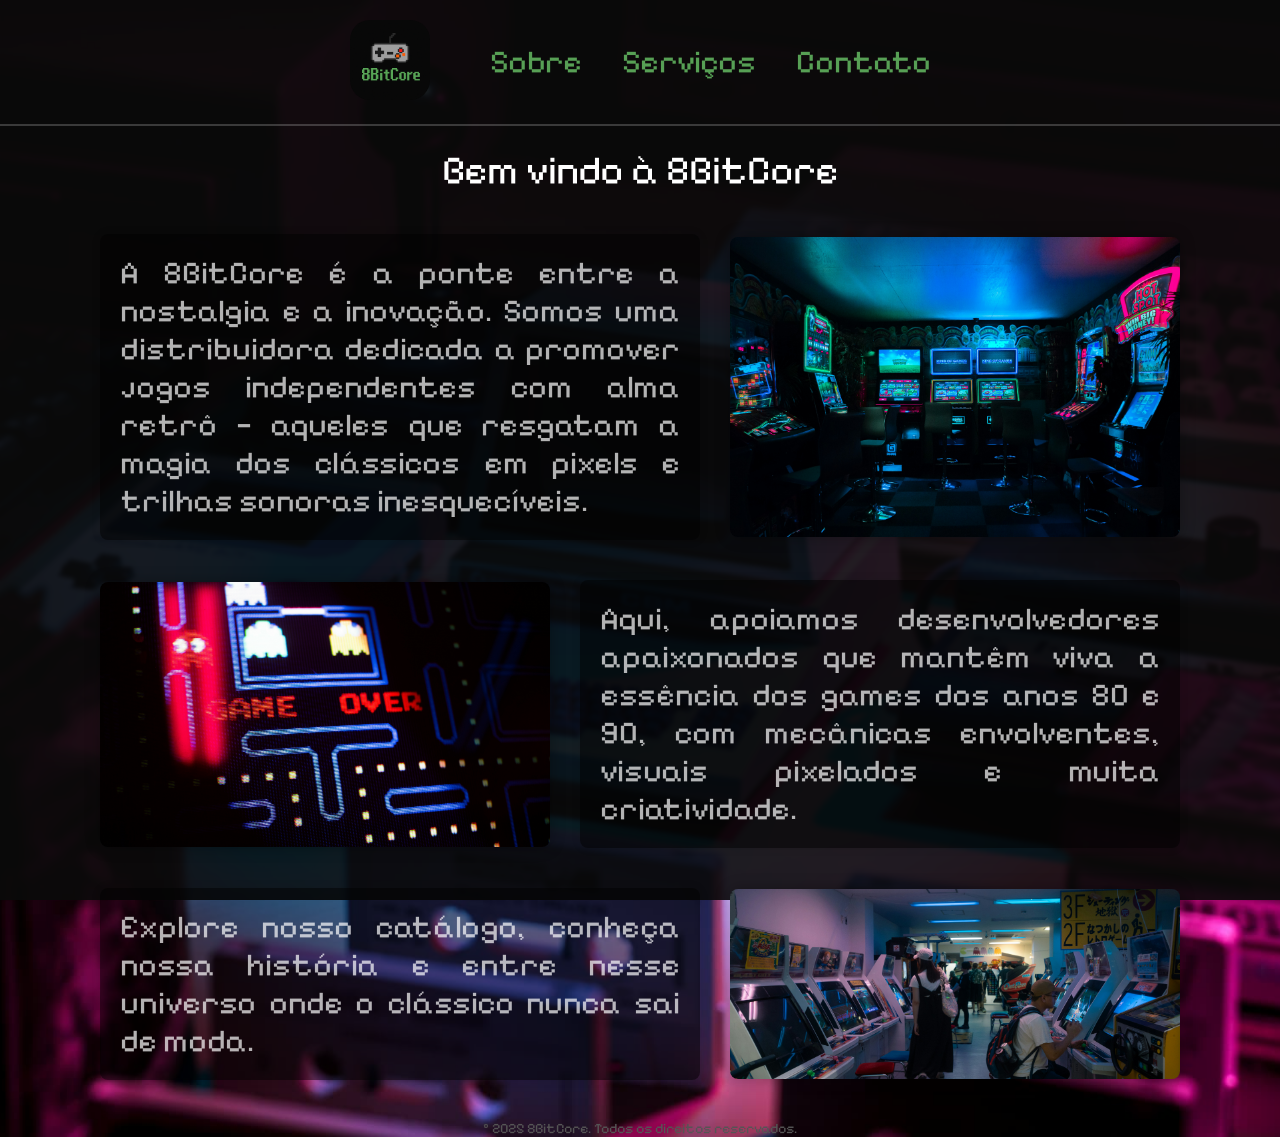
==== frontend/index.html @ 259c75ef "Upando arquivos" ====
<!DOCTYPE html>
<html lang="pt-BR">

<head>
  <meta charset="UTF-8" />
  <meta name="viewport" content="width=device-width, initial-scale=1.0" />
  <title>8BitCore - Home</title>
  <link rel="stylesheet" href="css/style.css" />
  <link rel="preconnect" href="https://fonts.googleapis.com">
  <link rel="preconnect" href="https://fonts.gstatic.com" crossorigin>
  <link href="https://fonts.googleapis.com/css2?family=Pixelify+Sans:wght@400..700&display=swap" rel="stylesheet">
  <link rel="stylesheet" href="https://cdnjs.cloudflare.com/ajax/libs/animate.css/4.1.1/animate.min.css" />
</head>

<body>

  <div class="background-overlay"></div>

  <header>
    <div class="container">
      <a href="./index.html">
        <img class="logo" src="./imagens/logo.png" alt="logo">
      </a>
      <nav class="nav-links">
        <a href="./sobre.html">Sobre</a>
        <a href="./servicos.html">Serviços</a>
        <a href="./contato.html">Contato</a>
      </nav>
    </div>
  </header>

  <main>
    <h2 class="animate__animated animate__fadeIn">Bem vindo à 8BitCore</h2>
    <div class="container2">
      <p class="box2 animate__animated animate__fadeIn animate__delay-1s">
        A <strong>8BitCore</strong> é a ponte entre a nostalgia e a inovação. Somos uma distribuidora dedicada a promover jogos independentes com alma retrô — aqueles que resgatam a magia dos clássicos em pixels e trilhas sonoras inesquecíveis.
      </p>
      <img id="foto1" class="animate__animated animate__fadeIn animate__delay-1s" src="./imagens/carl-raw-m3hn2Kn5Bns-unsplash.jpg" alt="Imagem retro gaming">
    </div>

    <div class="container2 reverse">
      <p class="box2 animate__animated animate__fadeIn animate__delay-2s">
        Aqui, apoiamos desenvolvedores apaixonados que mantêm viva a essência dos games dos anos 80 e 90, com mecânicas envolventes, visuais pixelados e muita criatividade.
      </p>
      <img id="foto2" class="animate__animated animate__fadeIn animate__delay-2s" src="./imagens/sei-bS46IAXWAO4-unsplash.jpg" alt="Imagem pixel art">
    </div>

    <div class="container2">
      <p class="box2 animate__animated animate__fadeIn animate__delay-3s">
        Explore nosso catálogo, conheça nossa história e entre nesse universo onde o clássico nunca sai de moda.
      </p>
      <img id="foto3" class="animate__animated animate__fadeIn animate__delay-3s" src="./imagens/gaku-suyama-TobedMw621U-unsplash.jpg" alt="Imagem retro consoles">
    </div>
  </main>

  <footer>
    <p>&copy; 2025 8BitCore. Todos os direitos reservados.</p>
  </footer>

</body>

</html>
---- frontend/css/style.css ----
* {
  margin: 0;
  padding: 0;
  box-sizing: border-box;
  font-family: "Pixelify Sans", sans-serif;
  font-optical-sizing: auto;
  font-weight: 400;
  font-style: normal;
}

header {
  display: flex;
  justify-content: center;
  padding: 20px 0;
  border-bottom: 2px solid rgba(255, 255, 255, 0.2);
}

.container {
  display: flex;
  align-items: center;
  gap: 60px;
}

.container2 {
  display: flex;
  align-items: center;
  justify-content: center;
  margin: 40px auto;
  max-width: 1200px;
  gap: 30px;
  padding: 0 20px;
}

.container2.reverse {
  flex-direction: row-reverse;
}

.logo {
  width: 80px;
  border-radius: 25%;
}

.nav-links {
  display: flex;
  gap: 40px;
}

.nav-links a {
  font-size: 32px;
  color: #57a055;
  text-decoration: none;
}

.nav-links a:hover {
  text-decoration: underline;
}

@media (max-width: 768px) {
  .container {
    flex-direction: column;
    gap: 20px;
  }

  .nav-links {
    flex-direction: column;
    align-items: center;
    gap: 15px;
  }

  .nav-links a {
    font-size: 24px;
  }

  .logo {
    width: 100px;
  }
}

main h2 {
  text-align: center;
  margin: 20px;
  color: white;
  font-size: 40px;
}

form label {
  font-weight: bold;
  display: block;
  margin-top: 15px;
  color: white;
}

form input,
form textarea {
  width: 100%;
  padding: 10px;
  margin-top: 5px;
  border: 1px solid #ccc;
  border-radius: 4px;
  resize: vertical;
}

form button {
  margin-top: 20px;
  background-color: #57a055;
  color: white;
  padding: 10px 20px;
  border: none;
  border-radius: 4px;
  cursor: pointer;
}

form button:hover {
  background-color: #396837;
}

footer {
  text-align: center;
  margin-top: 40px;
  font-size: 0.9em;
  color: #555;
}

body {
  position: relative;
  min-height: 100vh;
  background-image: url(/frontend/imagens/background.jpg);
  background-size: cover;
  background-position: center;
  background-repeat: no-repeat;
  overflow-x: hidden;
}

.background-overlay {
  position: fixed;
  top: 0;
  left: 0;
  width: 100%;
  height: 100%;
  background-color: rgba(10, 10, 10, 0.9);
  backdrop-filter: blur(2px);
  z-index: -1;
}

.box {
  background-color: rgba(0, 0, 0, 0.5);
  color: #ffffffb2;
  padding: 20px;
  border-radius: 8px;
  max-width: 600px;
  margin: 40px auto;
  box-shadow: 0 0 10px rgba(0, 0, 0, 0.1);
  text-align: justify;
}

.box_alt {
  background-color: rgba(0, 0, 0, 0.5);
  color: #ffffffb2;
  padding: 20px;
  border-radius: 8px;
  max-width: 780px;
  margin: 40px auto;
  box-shadow: 0 0 10px rgba(0, 0, 0, 0.1);
  text-align: justify;
}

.box2 {
  background-color: rgba(0, 0, 0, 0.5);
  color: #ffffffb2;
  padding: 20px;
  border-radius: 8px;
  max-width: 600px;
  box-shadow: 0 0 10px rgba(0, 0, 0, 0.1);
  text-align: justify;
  flex: 1;
}

main {
  font-size: 32px;
}

#foto1 {
  width: 450px;
  border-radius: 8px;
  box-shadow: 0 0 15px rgba(0, 0, 0, 0.3);
}

#foto1 {
  width: 450px;
  border-radius: 8px;
  box-shadow: 0 0 15px rgba(0, 0, 0, 0.3);
  object-fit: cover;
  height: 300px;
}

#foto2 {
  width: 450px;
  border-radius: 8px;
  box-shadow: 0 0 15px rgba(0, 0, 0, 0.3);
  object-fit: cover;
  height: 265px;
}

#foto3 {
  width: 450px;
  border-radius: 8px;
  box-shadow: 0 0 15px rgba(0, 0, 0, 0.3);
  object-fit: cover;
  height: 190px;
}

#foto4 {
  width: 700px;
  border-radius: 8px;
  box-shadow: 0 0 15px rgba(0, 0, 0, 0.3);
  object-fit: cover;
}

#foto5 {
  width: 500px;
  border-radius: 8px;
  box-shadow: 0 0 15px rgba(0, 0, 0, 0.3);
  object-fit: cover;
}

#foto6 {
  width: 300px;
  border-radius: 8px;
  box-shadow: 0 0 15px rgba(0, 0, 0, 0.3);
  object-fit: cover;
}

#foto7 {
  width: 300px;
  border-radius: 8px;
  box-shadow: 0 0 15px rgba(0, 0, 0, 0.3);
  object-fit: cover;
}

#foto8 {
  width: 600px;
  border-radius: 8px;
  box-shadow: 0 0 15px rgba(0, 0, 0, 0.3);
  object-fit: cover;
}

/* Responsividade para todas as imagens e containers */
@media (max-width: 992px) {
  .container2,
  .container2.reverse {
    flex-direction: column;
  }

  #foto1,
  #foto2,
  #foto3,
  #foto4,
  #foto5,
  #foto6,
  #foto7,
  #foto8 {
    width: 100%;
    max-width: 450px;
    margin: 20px 0;
  }
}
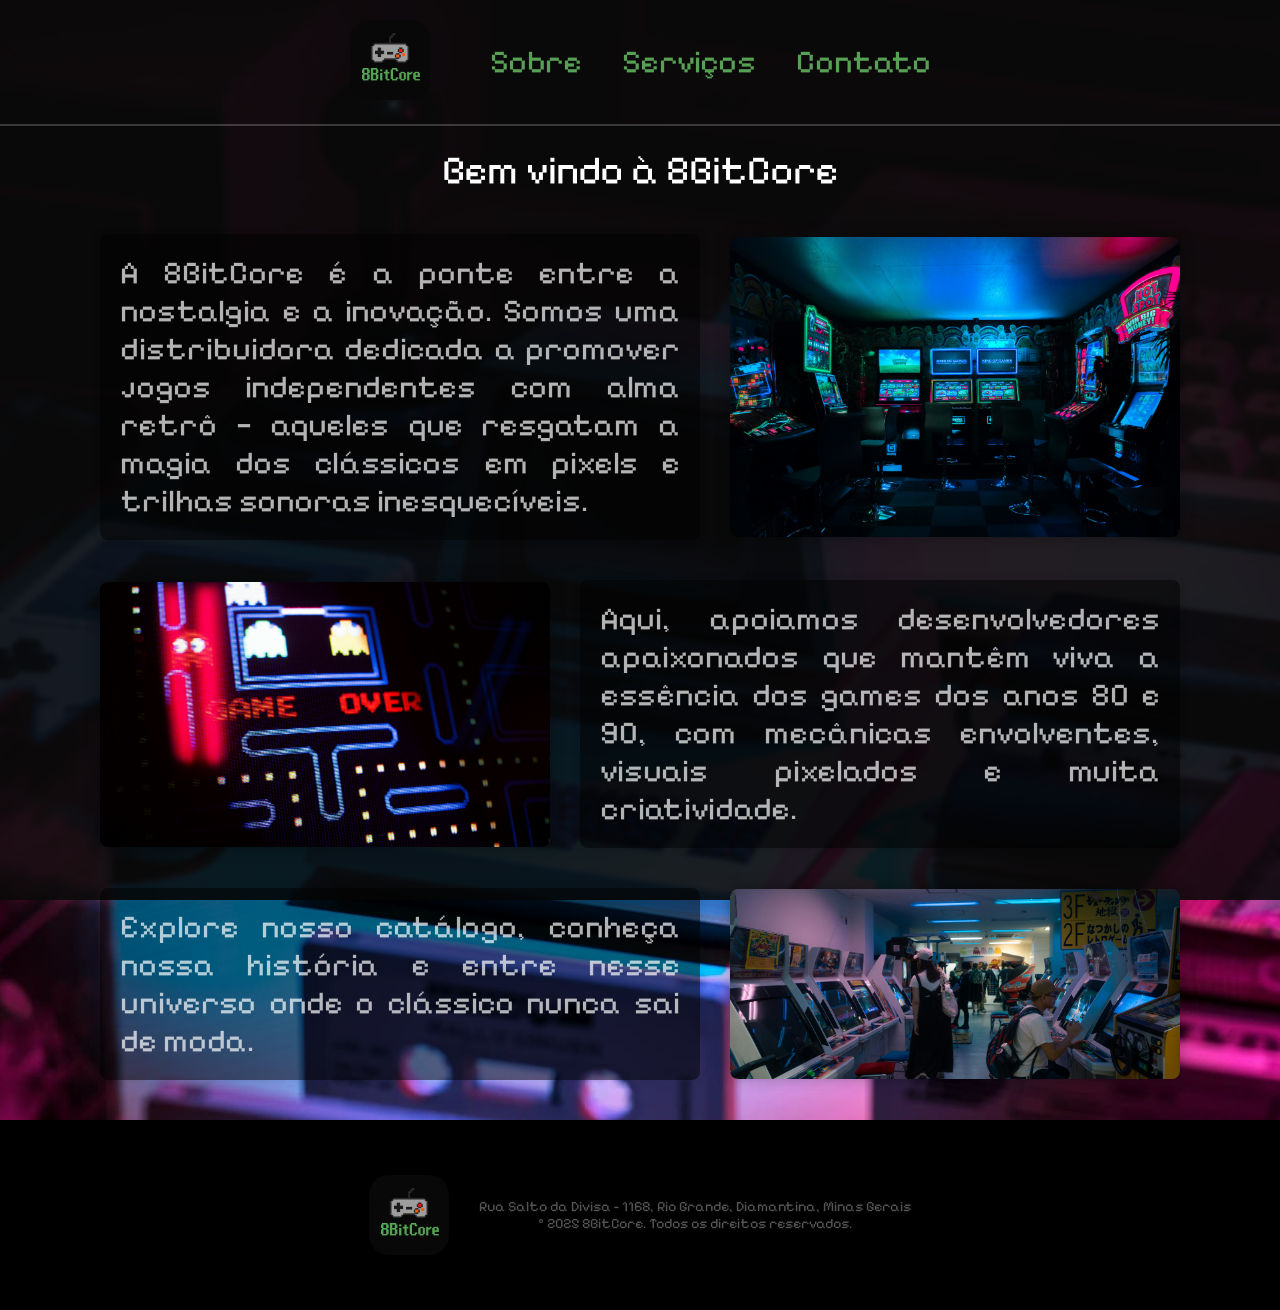
==== commit 1d3e02da: "Finalizando alterações" ====
--- a/frontend/index.html
+++ b/frontend/index.html
@@ -5,6 +5,7 @@
   <meta charset="UTF-8" />
   <meta name="viewport" content="width=device-width, initial-scale=1.0" />
   <title>8BitCore - Home</title>
+  <link rel="icon" type="image/x-icon" href="/frontend/imagens/logo.png">
   <link rel="stylesheet" href="css/style.css" />
   <link rel="preconnect" href="https://fonts.googleapis.com">
   <link rel="preconnect" href="https://fonts.gstatic.com" crossorigin>
@@ -54,7 +55,14 @@
   </main>
 
   <footer>
-    <p>&copy; 2025 8BitCore. Todos os direitos reservados.</p>
+    <div class="container2">
+      <img class="logo" src="../frontend/imagens/logo.png" alt="">
+      <div class="container3">
+        Rua Salto da Divisa - 1168, Rio Grande, Diamantina, Minas Gerais
+        <p>&copy; 2025 8BitCore. Todos os direitos reservados.</p>
+      </div>
+    </div>
+
   </footer>
 
 </body>
--- a/frontend/css/style.css
+++ b/frontend/css/style.css
@@ -31,6 +31,13 @@
   padding: 0 20px;
 }
 
+.container3 {
+  display: flex;
+  flex-direction: column;
+  align-items: center;
+  justify-content: center;
+}
+
 .container2.reverse {
   flex-direction: row-reverse;
 }
@@ -119,12 +126,14 @@
   margin-top: 40px;
   font-size: 0.9em;
   color: #555;
+  background-color: black;
+  padding: 15px;
 }
 
 body {
   position: relative;
   min-height: 100vh;
-  background-image: url(/frontend/imagens/background.jpg);
+  background-image: url(../imagens/background.jpg);
   background-size: cover;
   background-position: center;
   background-repeat: no-repeat;
@@ -183,12 +192,6 @@
   width: 450px;
   border-radius: 8px;
   box-shadow: 0 0 15px rgba(0, 0, 0, 0.3);
-}
-
-#foto1 {
-  width: 450px;
-  border-radius: 8px;
-  box-shadow: 0 0 15px rgba(0, 0, 0, 0.3);
   object-fit: cover;
   height: 300px;
 }
@@ -244,7 +247,6 @@
   object-fit: cover;
 }
 
-/* Responsividade para todas as imagens e containers */
 @media (max-width: 992px) {
   .container2,
   .container2.reverse {
